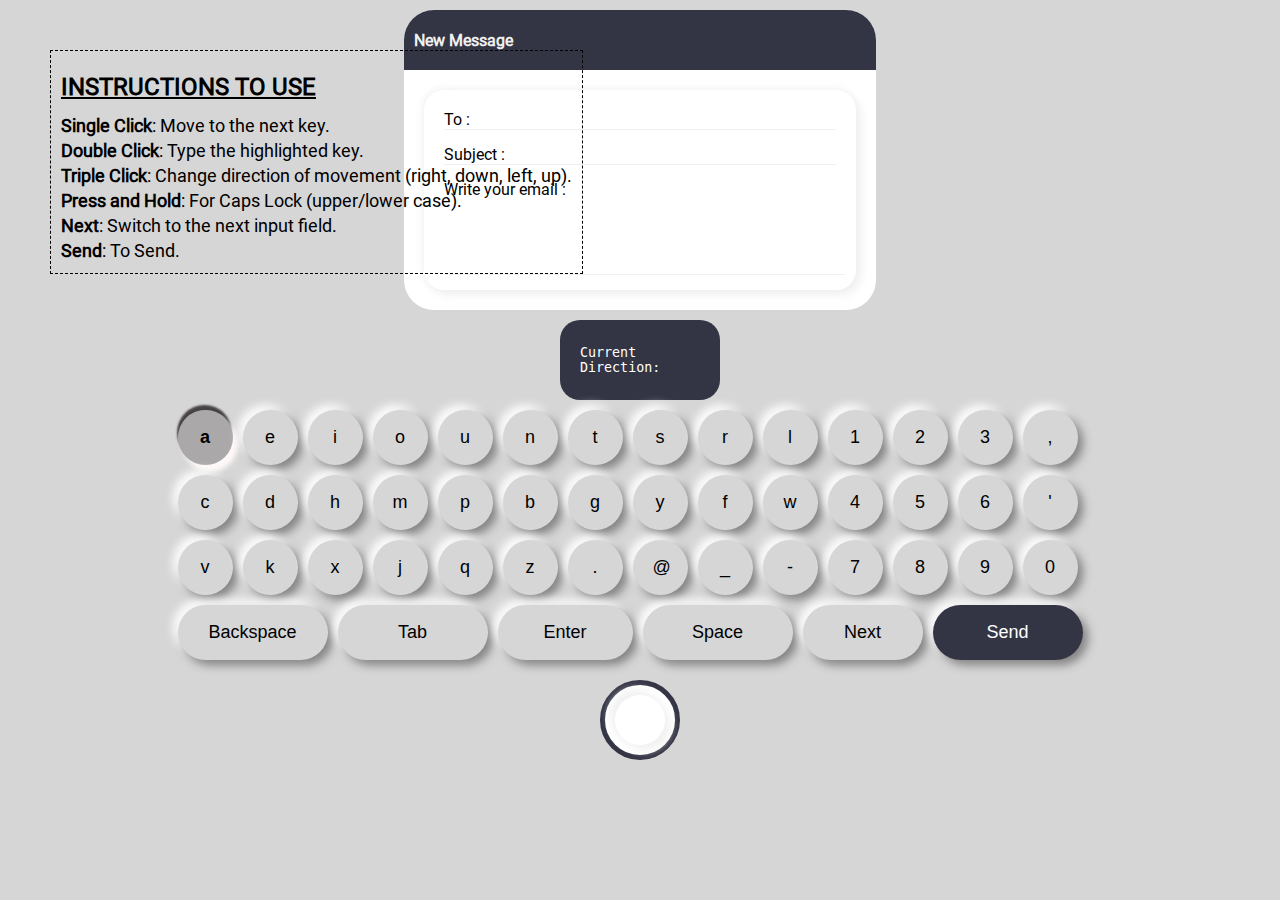
==== index.html @ f9c65e86 "first commit" ====
<!DOCTYPE html>
<html>
<head>
<title>Keyboard</title>
<link rel="stylesheet" href="ss.css">
</head>
<body>
   <div class="main">
 
    <div class="mail">
        <div class="top">
            <h1>New Message</h1>
        </div>
      <div class="contens-flex">
       
        <!-- <div class="from">
            <label>From :</label>
            <input type="email" value="johnebraham@yahoo.com">
        </div> -->
        <div class="to">
            <label>To :</label>
            <input type="email" class="to-mail">
        </div>
        <div class="subject">
            <label>Subject :</label>
            <input type="text"  class="subject">
        </div>
        <div class="content">
            <label >Write your email :</label>
            <textarea id="txtArea" rows="5" cols="48"></textarea>
        </div>
      </div>

    </div>
    <div class="directions">
      <textarea name="" class="display-directions"></textarea>
    </div>
<div class="displa-div">
  <textarea name="display" class="display-keys"></textarea>
</div>
<div class="instruction">
  <h2>INSTRUCTIONS TO USE</h2>

  <ul>
      <ul>
        <li><strong>Single Click</strong>: Move to the next key.</li>
        <li><strong>Double Click</strong>: Type the highlighted key.</li>
        <li><strong>Triple Click</strong>: Change direction of movement (right, down, left, up).</li>
        <li><strong>Press and Hold</strong>: For Caps Lock (upper/lower case).</li>
      </ul>
    </li>
      <ul>
        <li><strong>Next</strong>: Switch to the next input field.</li>
        <li><strong>Send</strong>: To Send.</li>
      </ul>
    </li>
  </ul>
  
</div>
  <div class="keys-flex">
    <div class="keyboard"></div>
    <div class="shiftkeys"></div>
  </div>
    <div class="remote">
        <input type="button" class="remote-btn">
    </div>
   </div>
   <div class="send-message">
    <div class="popup-content">
        <img src="tick.png" alt="Description of Image" class="popup-image">
        <p>Message send Succesfully.</p>
        <button onclick="hidePopup()">Close</button>
    </div>
</div>
    <!-- <script src="st.js"></script> -->
    <!-- <script src="fuctions.js"></script> -->
    <script src="n.js"></script>

</body>
---- ss.css ----
* {
  margin: 0;
  padding: 0;
  box-sizing: border-box;
}
@font-face {
  font-family: font1;
  src: url(Roboto-Regular.ttf);
}

body {
  /* height: 100vh; */
  display: flex;
  align-items: center;
  justify-content: center;
  background: #d6d6d6;
  font-family: font1;
  padding: 10px;
}
textarea {
  resize: none;
}

.row {
  width: 100%;
  /* height: 60px; */
  margin: 10px 0 0 0;
}

.keys-flex {
  /* background: linear-gradient(135deg, #f6c6c6, #f8e5e5, #d3b2ff, #a8d5e2); */
}

.key {
  width: 55px;
  height: 55px;
  background: rgb(214, 214, 214);
  outline: none;
  border: none;
  box-shadow: 5px 5px 10px #b9b1b1, -5px -5px 10px #fff;
  /* box-shadow: 5px 5px 10px #8b8b8b, -5px -5px 10px #fff; */
  /* border: 1px solid #474343 ; */
  border-radius: 50px;
  font-size: 18px;
  color: #000;
  margin-left: 10px;
  cursor: pointer;
  padding: 10px 20px;
  /* font-size: 16px; */
  /* font-weight: bold; */
  cursor: pointer;
  /* box-shadow: 0px 4px 0px #3a3737; */
  transition: all 0.1s ease;

  width: 55px;
  height: 55px;
  background: rgb(214, 214, 214);
  /* outline: none; */
  /* border: none; */
  box-shadow: 5px 5px 10px #47434393, -5px -5px 10px #fff;
  /* border-radius: 20%; */
  font-size: 18px;
  color: #000;
  /* margin-left: 10px; */
  cursor: pointer;
}

.key.highlight {
  /* color: red; */
  background-color: #4743434e;
  /* box-shadow: 1px 1px 2px #fff8f8, -5px -5px 5px #474343; */
  font-weight: 600;
  font-size: 18px;
  /* border: 3px solid #333545; */
  box-shadow: 5px 7px 5px #fff8f8, -1px -5px 2px #474343;
}

.keys-flex {
  display: flex;
  gap: 30px;
}

#capsLock {
  width: 100px;
}

#tab {
  width: 150px;
}

#shift {
  width: 150px;
}

#space {
  width: 150px;
}

#backspace {
  width: 150px;
}
#next {
  width: 120px;
}

#enter {
  width: 135px;
}

#slash {
  width: 85px;
}
#send {
  width: 150px;
  /* background-color: #011f4b; */
  background-color: #333545;

  color: #fff;
}
#send :active {
  color: orangered !important;
}

/* .keyboard :last-child button {
  width: 70px;
} */

/* mail-- */

.mail {
  background-color: #fff;
  margin-bottom: 10px;
  /* border: 1px solid #474343; */
  border-radius: 30px;
  width: 50%;
  justify-self: center;
  /* height: 300px; */
}

.content {
  width: fit-content;
  display: flex;
  margin-top: 10px;
  flex-direction: column;
}

.top {
  height: 60px;
  display: flex;
  flex-direction: column;
  background-color: #333545;
  justify-content: center;
  border-top-left-radius: 30px;
  border-top-right-radius: 30px;
}

.top h1 {
  font-size: 16px;
  color: #f0f0f0;
  font-family: font1;
  padding: 10px;
}

.contens-flex {
  margin: 20px;
  border-radius: 20px;
  padding: 20px;
  background-color: #fff;
  box-shadow: 5px 5px 10px #f0f0f0, -1px -1px 10px #f0f0f0;
  height: 200px;
}

.textarea {
  overflow: visible;
}
.contens-flex div {
  border-bottom: 1px solid #f0f0f0;
  margin-bottom: 15px;
}

input {
  border: none;
  background-color: transparent;
}
textarea {
  border: none;
}

.main {
  display: flex;
  flex-direction: column;
  align-items: center;
}

/* button-- */

.remote {
  height: 80px;
  width: 80px;
  background-color: #ffff;
  border-radius: 50px;
  /* border: 5px solid #efba27; */
  border: 5px solid #333545;

  display: flex;
  align-items: center;
  justify-content: center;
  margin-top: 20px;
  background-color: #ffffff;
}
.remote-btn {
  height: 50px;
  width: 50px;
  border-radius: 50px;
  /* background-color: #f0f0f0; */
  box-shadow: 5px 5px 10px #f0f0f0, -5px -5px 10px #f0f0f0;
  /* width: 150px;
  height: 150px; */
  /* border-radius: 50%; */
  /* background: linear-gradient(145deg, #333545, #fff8f8); */
  /* box-shadow: 10px 10px 20px #0a1a45, 
              -10px -10px 20px #1b3278;  */
  display: flex;
  justify-content: center;
  align-items: center;
}
.remote-btn:active {
  box-shadow: 1px 1px 2px #fff8f8, -1px -1px 5px #474343;
}

.display-keys {
  /* height: 500px;
  width: 500px; */
  font-size: 50px;
  /* width: 200px; */
  background-color: transparent;
  text-align: center;
  display: flex;
  justify-content: center;
  align-items: center;
  color: orangered;
  /* color: #fff; */
}
.display-keys:focus {
  outline: none;
}

.displa-div {
  height: 160px;
  width: 160px;
  display: flex;
  align-items: center;
  justify-content: center;
  position: absolute;
  right: 300px;
  top: 50px;
  /* background-color: #333545; */
  /* background-color: #fff8f8; */
  /* border-radius: 100%; */
  border-radius: 20px;
  /* border: 1px ridge #333545; */
  color: #000;
  display: none;
}
.directions {
  height: 80px;
  color: #fff;
  width: 160px;
  display: flex;
  align-items: center;
  justify-content: center;
  /* position: absolute;
  left: 50px; */
  border-radius: 20px;
  background-color: #333545;
  padding: 20px;
  /* border-radius: 100%; */
}

.directions textarea {
  color: white;
}
.display-directions {
  background-color: transparent;
}
.display-directions:focus {
  outline: none;
}
li {
  list-style: none;
  /* font-family:sans-serif; */
  font-size: 18px;
  line-height: 25px;
}

.instruction {
  position: absolute;
  left: 50px;
  top: 50px;
  border: 1px dashed;
  line-height: 24px;
  padding: 10px;
}

.instruction h2 {
  text-decoration-line: underline;
  line-height: 52px;
}

/* prompts---- */

.send-message {
  display: none;
  position: fixed;
  z-index: 1;
  left: 0;
  top: 0;
  width: 100%;
  height: 100%;
  background-color: rgba(0, 0, 0, 0.5);
  justify-content: center;
  align-items: center;
}

input,textarea{
  outline: none;
}

.popup-content {
  background-color: #fefefe;
  padding: 20px;
  border: 1px solid #888;
  text-align: center;
  border-radius: 8px;
}

.popup-image {
  width: 100px; /* Adjust size as needed */
  height: auto;
  margin-bottom: 15px;
}

/* .custom-prompt {
  position: absolute;
  padding: 40px;
  background-color: #efba27;
} */
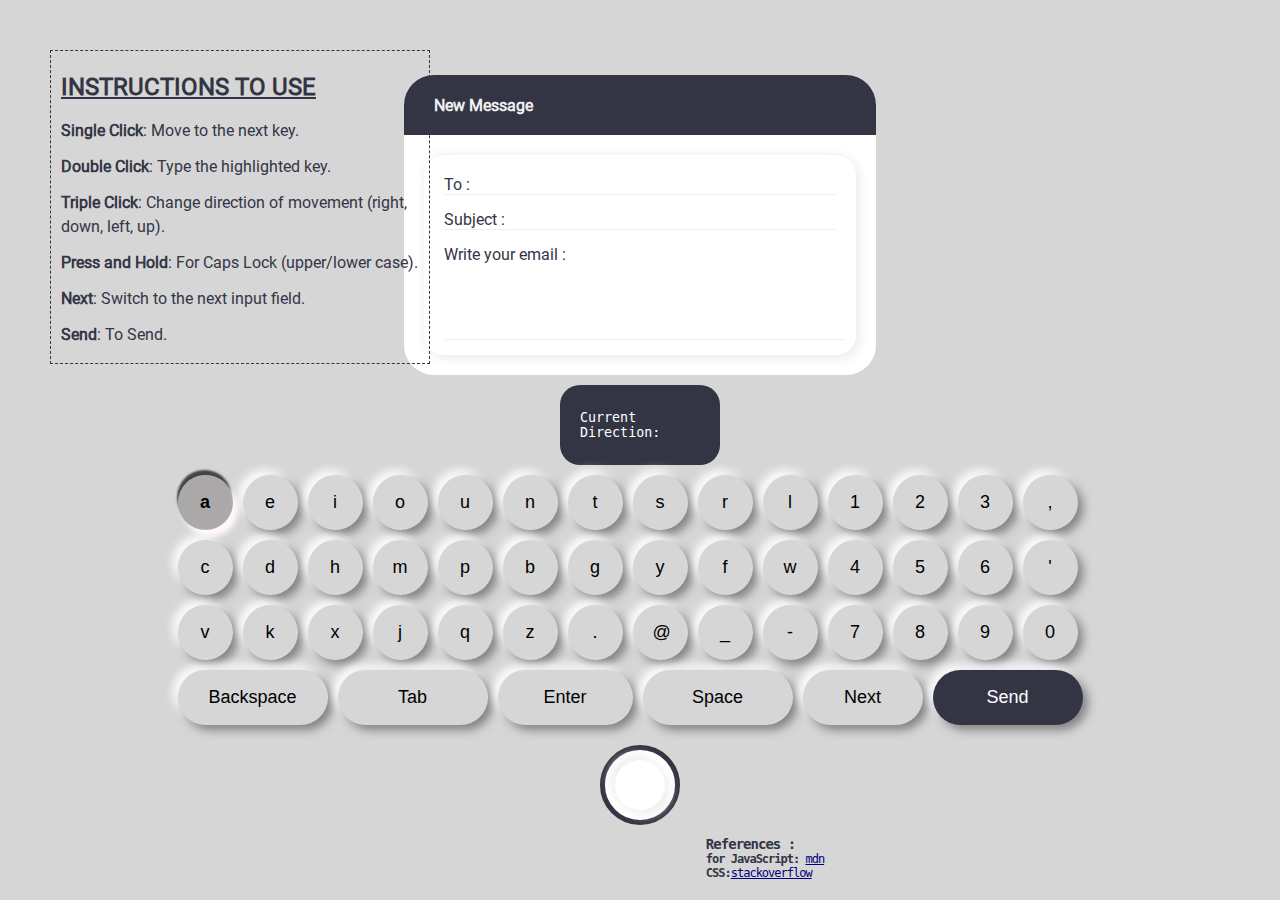
==== commit fcba77f3: "first commit" ====
--- a/index.html
+++ b/index.html
@@ -65,6 +65,13 @@
         <input type="button" class="remote-btn">
     </div>
    </div>
+   <div class="creadit">
+    <h3>References :</h3>
+  <ul>
+    <li><strong>for JavaScript:</strong> <a href="https://developer.mozilla.org/en-US/docs/Web/JavaScript">mdn</a></li>
+    <li><strong>CSS:</strong><a href="https://stackoverflow.com/">stackoverflow</a></li>
+  </ul>
+   </div>
    <div class="send-message">
     <div class="popup-content">
         <img src="tick.png" alt="Description of Image" class="popup-image">
--- a/ss.css
+++ b/ss.css
@@ -9,13 +9,15 @@
 }
 
 body {
-  /* height: 100vh; */
+  height: 100vh;
   display: flex;
   align-items: center;
   justify-content: center;
   background: #d6d6d6;
   font-family: font1;
   padding: 10px;
+  /* height: 100%; */
+color: #333545;
 }
 textarea {
   resize: none;
@@ -152,6 +154,7 @@
   justify-content: center;
   border-top-left-radius: 30px;
   border-top-right-radius: 30px;
+  padding: 20px;
 }
 
 .top h1 {
@@ -289,8 +292,10 @@
 li {
   list-style: none;
   /* font-family:sans-serif; */
-  font-size: 18px;
-  line-height: 25px;
+  /* font-size: 18px; */
+  /* line-height: 25px; */
+  padding: 06px 0;
+  text-transform: wrap;
 }
 
 .instruction {
@@ -300,6 +305,7 @@
   border: 1px dashed;
   line-height: 24px;
   padding: 10px;
+  max-width: 380px;
 }
 
 .instruction h2 {
@@ -340,6 +346,24 @@
   margin-bottom: 15px;
 }
 
+
+.creadit{
+  position: absolute;
+  bottom: 20px;
+  margin-left: 250px;
+  font-size: 12px;
+  font-family: monospace;
+  letter-spacing: -1px;
+
+}
+a{
+  color: navy;
+}
+.creadit li{
+  padding:  0;
+}
+ 
+
 /* .custom-prompt {
   position: absolute;
   padding: 40px;
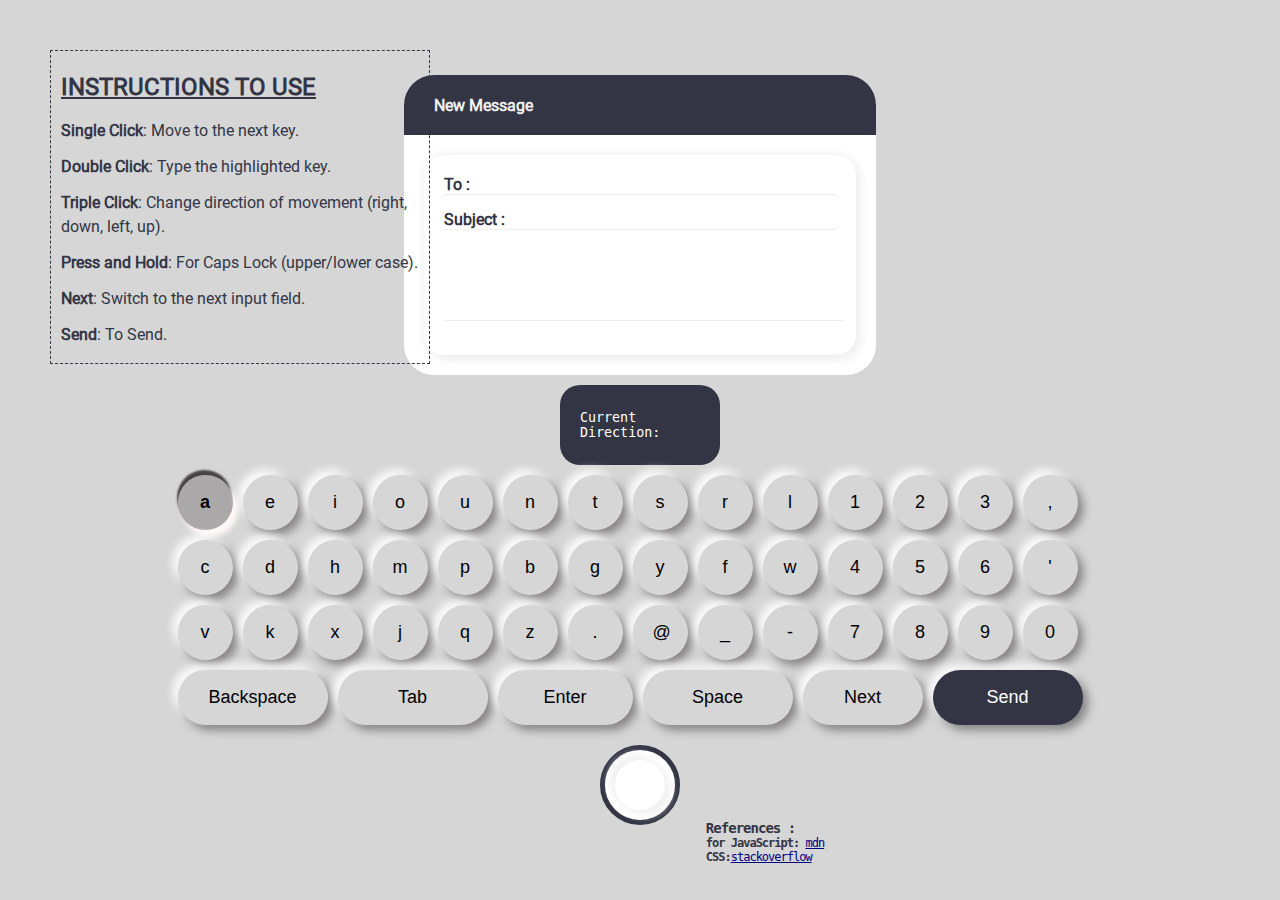
==== commit 73a0f649: "first commit" ====
--- a/index.html
+++ b/index.html
@@ -18,15 +18,15 @@
             <input type="email" value="johnebraham@yahoo.com">
         </div> -->
         <div class="to">
-            <label>To :</label>
+            <label><strong>To :</strong></label>
             <input type="email" class="to-mail">
         </div>
         <div class="subject">
-            <label>Subject :</label>
+            <label><strong>Subject :</strong></label>
             <input type="text"  class="subject">
         </div>
         <div class="content">
-            <label >Write your email :</label>
+            <label ><strong></strong></label>
             <textarea id="txtArea" rows="5" cols="48"></textarea>
         </div>
       </div>
--- a/ss.css
+++ b/ss.css
@@ -349,7 +349,7 @@
 
 .creadit{
   position: absolute;
-  bottom: 20px;
+  bottom: 4vh;
   margin-left: 250px;
   font-size: 12px;
   font-family: monospace;
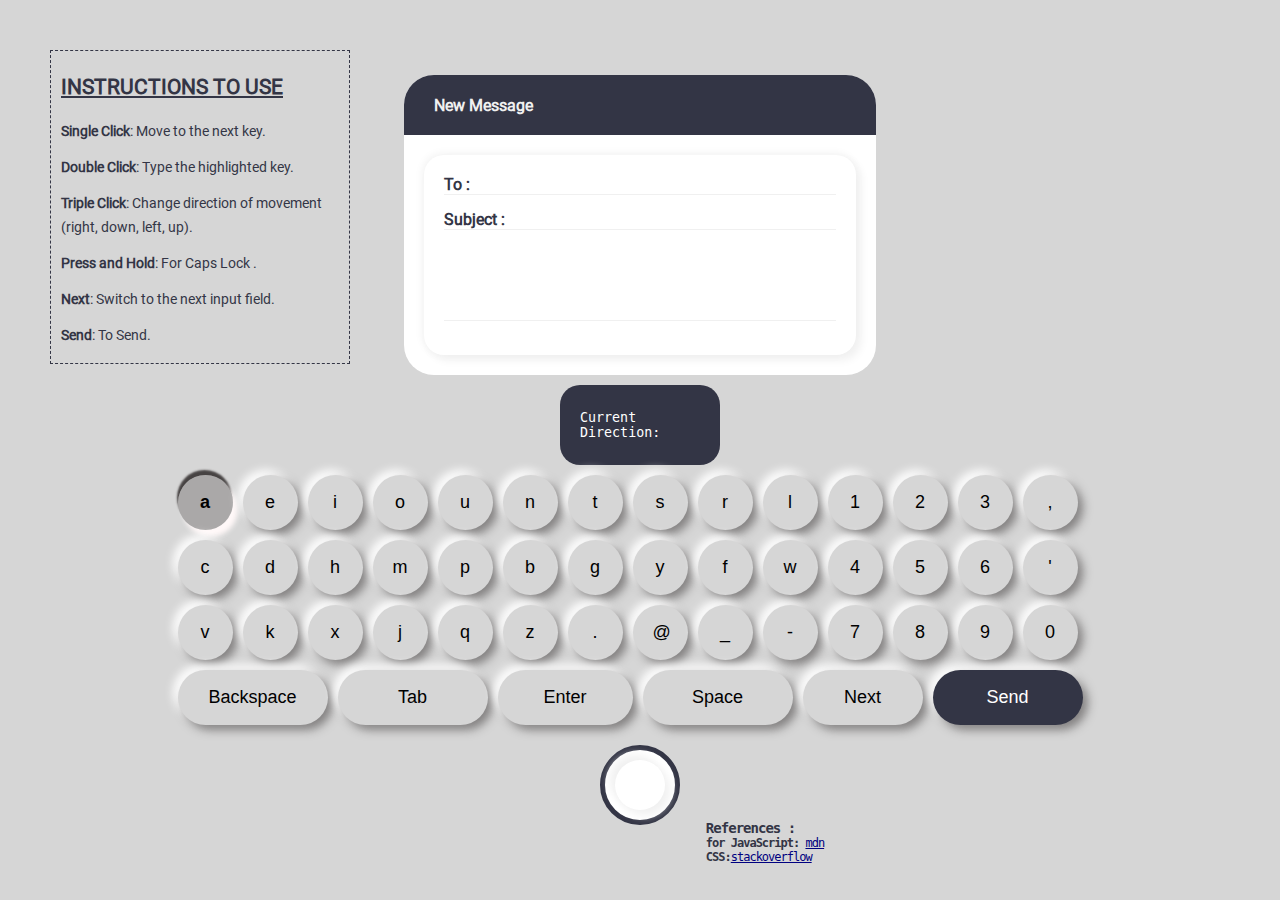
==== commit ce6b76e7: "first commit" ====
--- a/index.html
+++ b/index.html
@@ -41,15 +41,15 @@
 <div class="instruction">
   <h2>INSTRUCTIONS TO USE</h2>
 
-  <ul>
+  <!-- <ul> -->
       <ul>
         <li><strong>Single Click</strong>: Move to the next key.</li>
         <li><strong>Double Click</strong>: Type the highlighted key.</li>
         <li><strong>Triple Click</strong>: Change direction of movement (right, down, left, up).</li>
-        <li><strong>Press and Hold</strong>: For Caps Lock (upper/lower case).</li>
+        <li><strong>Press and Hold</strong>: For Caps Lock   <!--(upper/lower case) -->.</li>
       </ul>
     </li>
-      <ul>
+      <ul class="hide">
         <li><strong>Next</strong>: Switch to the next input field.</li>
         <li><strong>Send</strong>: To Send.</li>
       </ul>
--- a/ss.css
+++ b/ss.css
@@ -18,6 +18,7 @@
   padding: 10px;
   /* height: 100%; */
 color: #333545;
+overflow-x: hidden;
 }
 textarea {
   resize: none;
@@ -305,12 +306,18 @@
   border: 1px dashed;
   line-height: 24px;
   padding: 10px;
+  text-overflow: ellipsis;
+  max-width: 100%;
   max-width: 380px;
-}
-
+  width: fit-content;
+}
+ul{
+  width: fit-content;
+}
 .instruction h2 {
   text-decoration-line: underline;
   line-height: 52px;
+  width: fit-content;
 }
 
 /* prompts---- */
@@ -369,3 +376,153 @@
   padding: 40px;
   background-color: #efba27;
 } */
+
+@media(max-width:1355px){
+  .instruction{
+    width: 300px;
+    font-size: 14px;
+  }
+  .content textarea{
+    width: 100%;
+  }
+}
+@media(max-width:1180px){
+  .instruction{
+    width: 100%;
+    max-width: 100%;
+    bottom: 0;
+    top: auto;
+    background-color: rgba(136, 120, 120);
+    left: 0;
+    font-size: 12px;
+  }
+  .instruction h2{
+    font-size: 16px;
+    padding-top: 0;
+    margin: 0;
+    padding: 0;
+    line-height: normal;
+  }
+  .main{
+    margin-top: 0;
+  }
+  .hide{
+    display: none !important;
+  }
+  .instruction ul{
+    display: flex;
+  }
+  body{
+    align-items: flex-start;
+  }
+  li{
+    text-wrap: nowrap;
+  }
+.creadit{
+  top: 0;
+  right: 0;
+  bottom: auto;
+}
+
+  .contens-flex{
+    height: 170px;
+  }
+  .key{
+    width: 40px;
+    height: 40px;
+    font-size: 16px;
+    text-align: center;
+    padding: 0;
+   }
+   #tab,#send,#enter,#space,#next{
+    font-size: 16px;
+    width: 80px !important;
+    margin-top: 10px;
+   }
+   #backspace{
+    width:150px;
+    font-size: 16px;
+   }
+   #send{
+    width: 180px !important;
+   }
+
+}
+@media(max-width:1000px){
+ .keys-flex{
+  position: relative;
+  right: -35px;
+ }
+ li{
+  text-overflow: ellipsis;
+ }
+ body{
+align-items: center;
+   .instruction{
+    width: 100vw;
+    bottom: 0;
+    top: auto;
+    background-color: rgba(136, 120, 120, 0.333)
+   }
+   .instruction ul{
+    flex-direction: row;
+   }
+   .main{
+    margin-top: -50px;
+   }
+   .creadit{
+    top: 20px;
+    left: 20px;
+    margin: 0;
+    bottom: auto;
+   }
+   .keys-flex{
+   right: 0;
+   left: 0;
+   }
+}
+}
+@media(max-width:1000px){
+  .key{
+    width: 30px;
+    height: 30px;
+    font-size: 14px;
+    text-align: center;
+    padding: 0;
+   }
+
+   .instruction ul{
+    flex-direction: column;
+   }
+   .keys-flex{
+    position: relative;
+    right: 0px;
+    left: 0;
+   }
+   .row, .keyboard{
+    width: fit-content;
+   }
+   #send{
+    width: 155px !important;
+   }
+   #backspace{
+    width: 100px;
+   }
+   #tab,#enter,#space,#next{
+    font-size: 16px;
+    width: 60px !important;
+    margin-top: 10px;
+   }
+   .contens-flex{
+    height: 150px;
+   }
+   .mail{
+    width: 100% !important;
+
+   }
+   @media (max-width:500px) {
+    .contens-flex{
+      height: 180px;
+    }
+   }
+}
